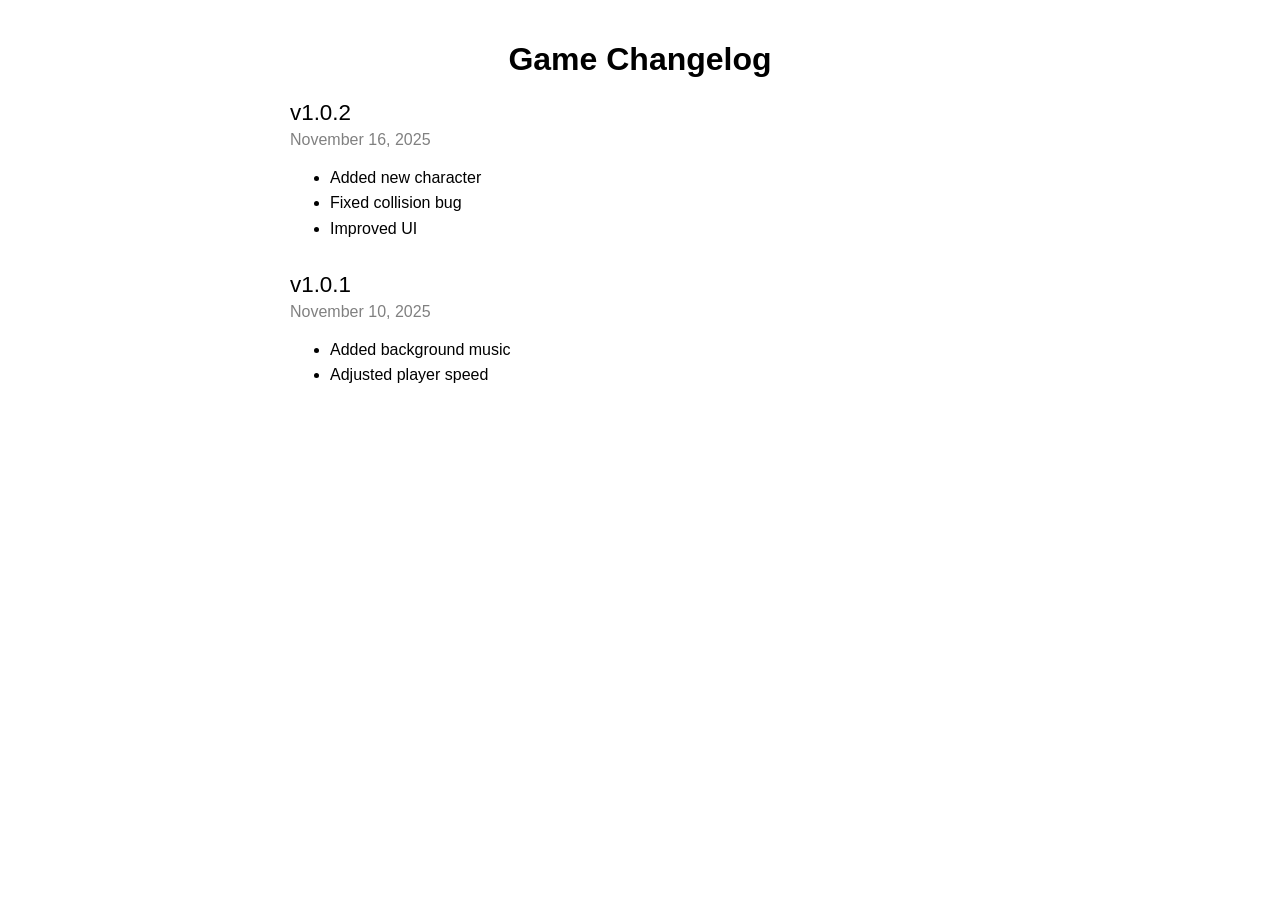
==== index.html @ 0b0f602c "Update and rename Log.html to index.html" ====
<!DOCTYPE html>
<html>
<head>
    <title>Game Changelog</title>
    <style>
        body {
            font-family: Arial, sans-serif;
            max-width: 700px;
            margin: auto;
            padding: 20px;
        }
        h1 {
            text-align: center;
        }
        .log {
            margin-bottom: 30px;
        }
        .version {
            font-size: 1.4em;
            margin-bottom: 5px;
        }
        .date {
            color: gray;
            margin-bottom: 10px;
        }
        ul {
            line-height: 1.6;
        }
    </style>
</head>
<body>
    <h1>Game Changelog</h1>

    <div class="log">
        <div class="version">v1.0.2</div>
        <div class="date">November 16, 2025</div>
        <ul>
            <li>Added new character</li>
            <li>Fixed collision bug</li>
            <li>Improved UI</li>
        </ul>
    </div>

    <div class="log">
        <div class="version">v1.0.1</div>
        <div class="date">November 10, 2025</div>
        <ul>
            <li>Added background music</li>
            <li>Adjusted player speed</li>
        </ul>
    </div>
</body>
</html>
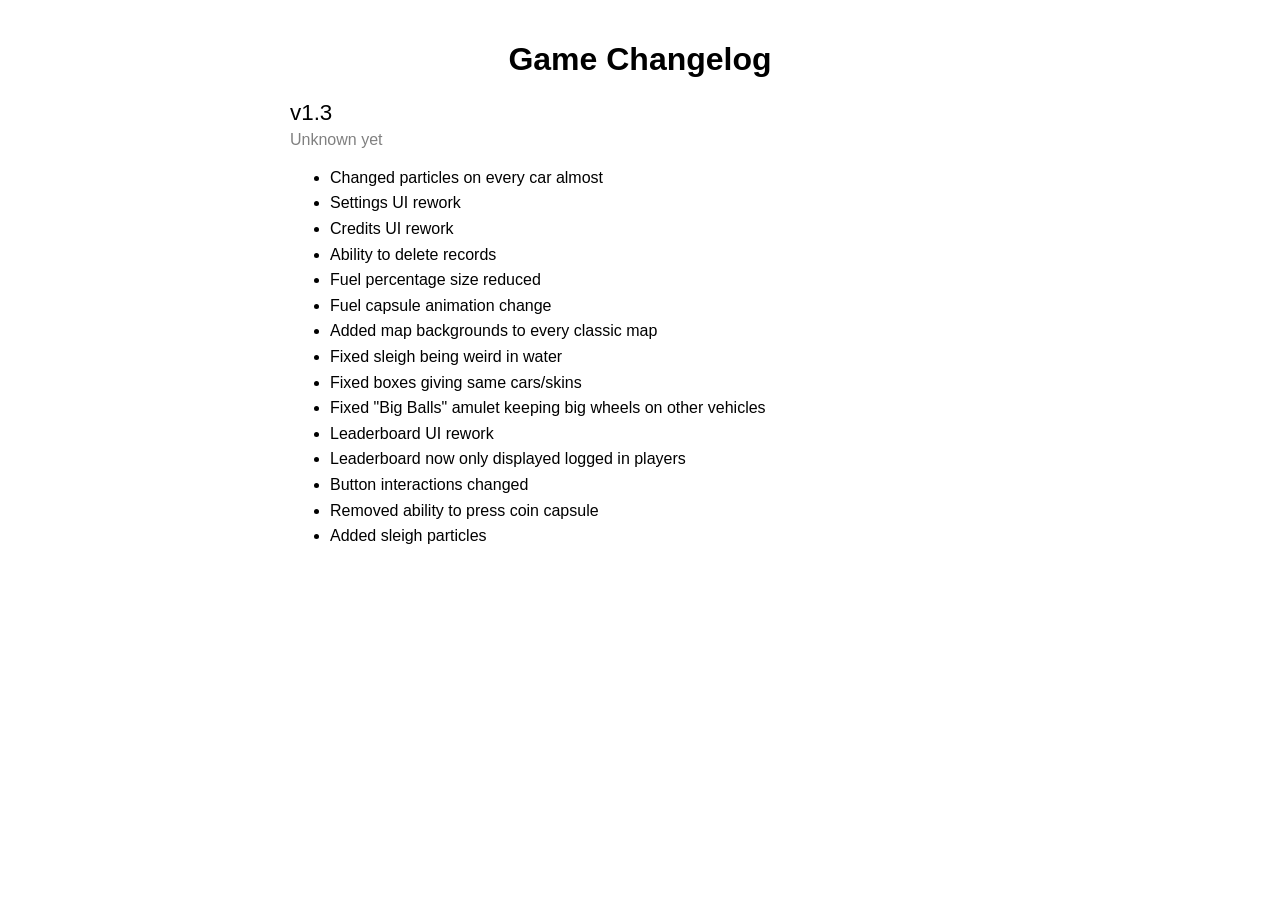
==== commit ef361bc2: "Add version 1.3 changelog details Updated changelog to include version 1.3 with new features and fix" ====
--- a/index.html
+++ b/index.html
@@ -32,23 +32,27 @@
     <h1>Game Changelog</h1>
 
     <div class="log">
-        <div class="version">v1.0.2</div>
-        <div class="date">November 16, 2025</div>
+        <div class="version">v1.3</div>
+        <div class="date">Unknown yet</div>
         <ul>
-            <li>Added new character</li>
-            <li>Fixed collision bug</li>
-            <li>Improved UI</li>
-        </ul>
-    </div>
-
-    <div class="log">
-        <div class="version">v1.0.1</div>
-        <div class="date">November 10, 2025</div>
-        <ul>
-            <li>Added background music</li>
-            <li>Adjusted player speed</li>
+            <li>Changed particles on every car almost</li>
+            <li>Settings UI rework</li>
+            <li>Credits UI rework</li>
+            <li>Ability to delete records</li>
+            <li>Fuel percentage size reduced</li>
+            <li>Fuel capsule animation change</li>
+            <li>Added map backgrounds to every classic map</li>
+            <li>Fixed sleigh being weird in water</li>
+            <li>Fixed boxes giving same cars/skins</li>
+            <li>Fixed "Big Balls" amulet keeping big wheels on other vehicles</li>
+            <li>Leaderboard UI rework</li>
+            <li>Leaderboard now only displayed logged in players</li>
+            <li>Button interactions changed</li>
+            <li>Removed ability to press coin capsule</li>
+            <li>Added sleigh particles</li>
         </ul>
     </div>
 </body>
 </html>
 
+
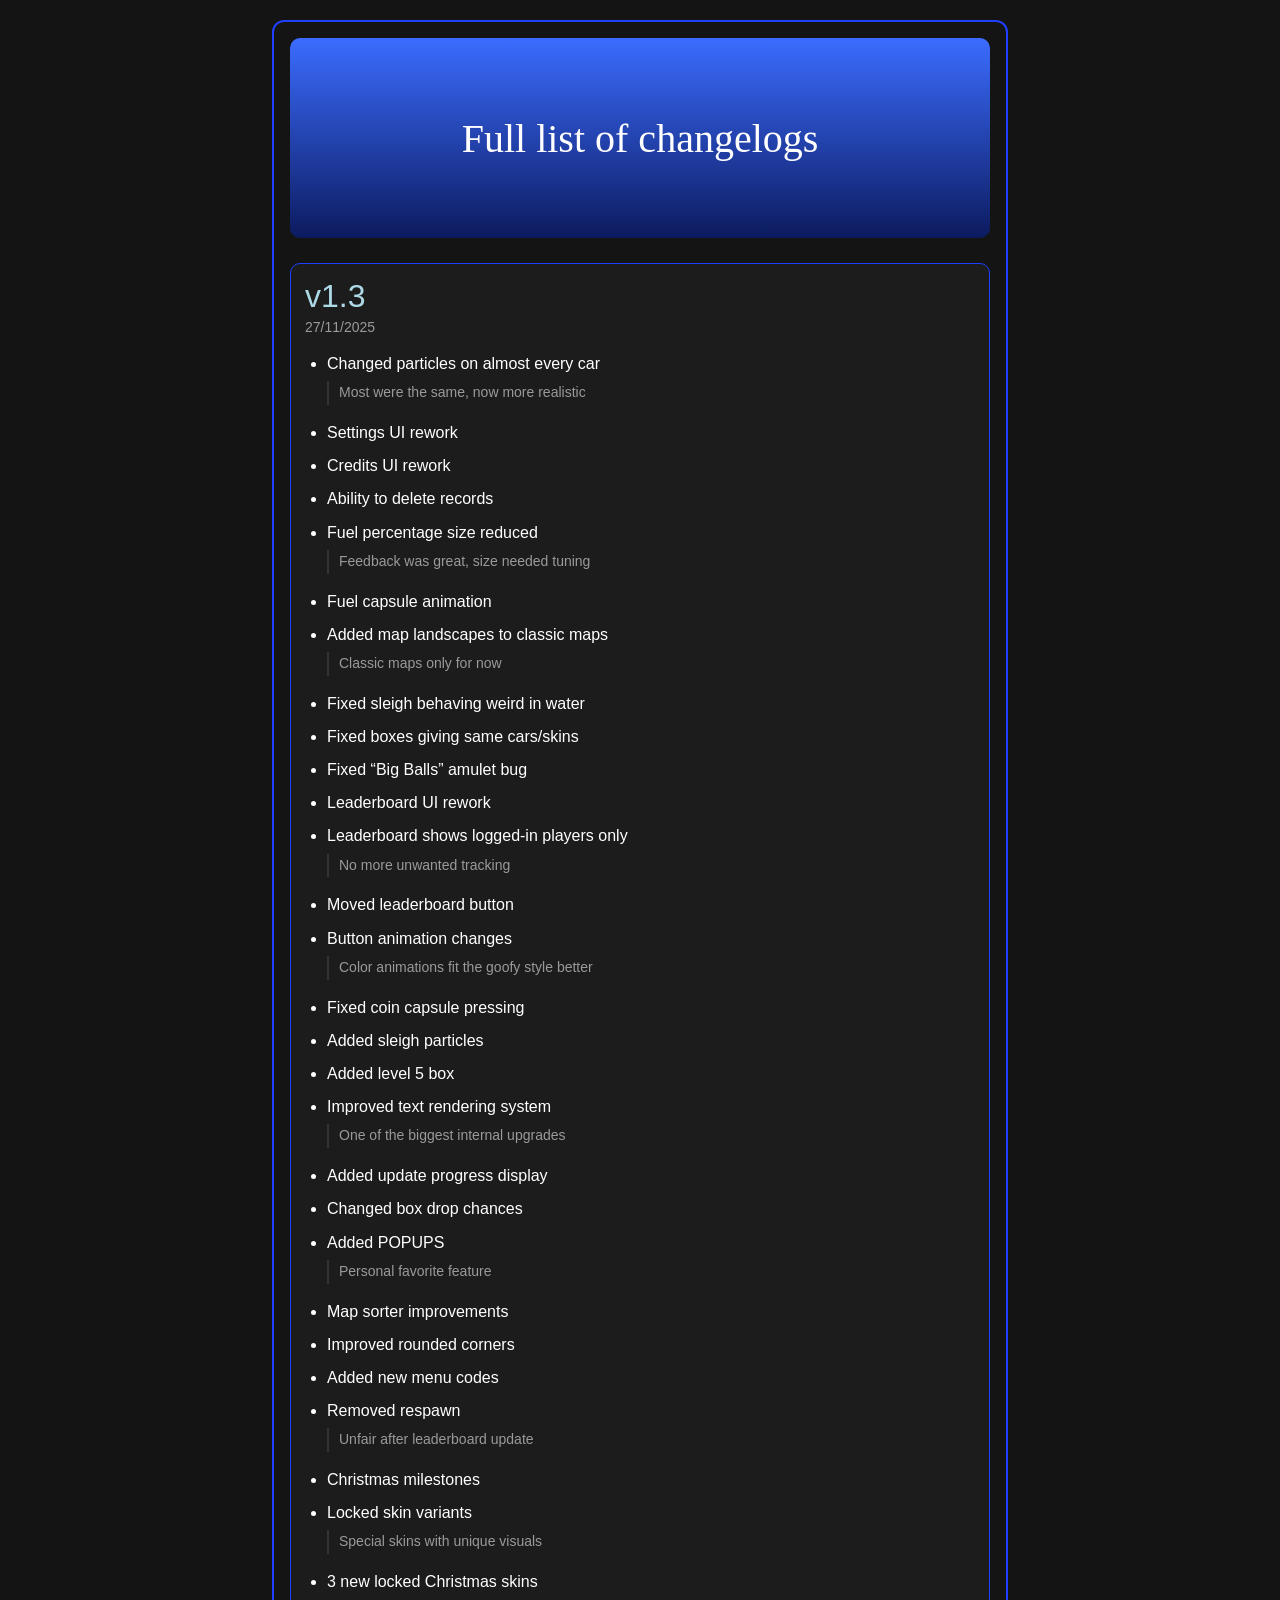
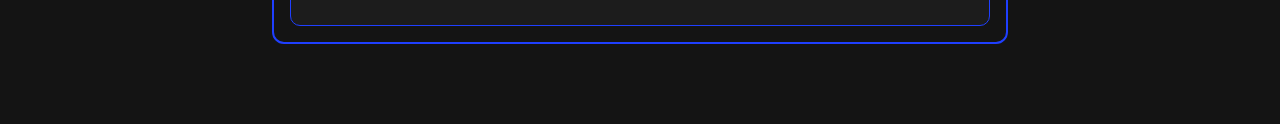
==== commit 81b70d36: "Revamp changelog and add new features Updated the changelog layout and styling, improved text render" ====
--- a/index.html
+++ b/index.html
@@ -1,58 +1,178 @@
 <!DOCTYPE html>
-<html>
+<html lang="en">
 <head>
-    <title>Game Changelog</title>
-    <style>
-        body {
-            font-family: Arial, sans-serif;
-            max-width: 700px;
-            margin: auto;
-            padding: 20px;
-        }
-        h1 {
-            text-align: center;
-        }
-        .log {
-            margin-bottom: 30px;
-        }
-        .version {
-            font-size: 1.4em;
-            margin-bottom: 5px;
-        }
-        .date {
-            color: gray;
-            margin-bottom: 10px;
-        }
-        ul {
-            line-height: 1.6;
-        }
-    </style>
+<meta charset="UTF-8">
+<meta name="viewport" content="width=device-width, initial-scale=1.0">
+
+<title>Changelog</title>
+
+<style>
+:root {
+  --blue: #2d6cff;
+  --dark: #141414;
+  --border: #1f3fff;
+  --text: #ffffff;
+  --muted: #9a9a9a;
+}
+
+/* PAGE */
+body {
+  background-color: var(--dark);
+  font-family: Helvetica, Arial, sans-serif;
+  margin: auto;
+  max-width: 700px;
+  padding: 16px;
+  margin-top: 20px;
+  margin-bottom: 80px;
+  border: 2px solid var(--border);
+  border-radius: 12px;
+  color: var(--text);
+}
+
+/* HEADER */
+#ChangeLog {
+  height: clamp(120px, 30vw, 200px);
+  background-image: linear-gradient(to bottom, #3b6cff, #0c1b5f);
+  display: flex;
+  justify-content: center;
+  align-items: center;
+  text-align: center;
+  font-family: 'Comic Sans MS', cursive;
+  font-size: clamp(24px, 6vw, 40px);
+  border-radius: 10px;
+}
+
+/* VERSION BLOCK */
+details {
+  margin-top: 25px;
+  border-radius: 10px;
+  background-color: #1c1c1c;
+  padding: 14px;
+}
+
+details[open] {
+  border: 1px solid var(--border);
+}
+
+summary {
+  cursor: pointer;
+  list-style: none;
+}
+
+summary::-webkit-details-marker {
+  display: none;
+}
+
+.version {
+  font-size: clamp(22px, 5vw, 32px);
+  color: lightblue;
+}
+
+.date {
+  font-size: 14px;
+  color: var(--muted);
+  margin-top: 4px;
+}
+
+/* LIST */
+ul {
+  margin-top: 15px;
+  padding-left: 22px;
+  line-height: 1.7;
+  font-size: clamp(14px, 4vw, 16px);
+}
+
+li {
+  margin-bottom: 6px;
+}
+
+/* COMMENT */
+.cm {
+  color: var(--muted);
+  font-size: clamp(13px, 3.5vw, 14px);
+  margin: -2px 0 14px 0;
+  padding-left: 10px;
+  border-left: 2px solid #333;
+}
+
+/* MOBILE TOUCH FRIENDLY */
+@media (max-width: 480px) {
+  body {
+    border-width: 1px;
+    padding: 14px;
+  }
+
+  details {
+    padding: 12px;
+  }
+}
+</style>
 </head>
+
 <body>
-    <h1>Game Changelog</h1>
 
-    <div class="log">
-        <div class="version">v1.3</div>
-        <div class="date">Unknown yet</div>
-        <ul>
-            <li>Changed particles on every car almost</li>
-            <li>Settings UI rework</li>
-            <li>Credits UI rework</li>
-            <li>Ability to delete records</li>
-            <li>Fuel percentage size reduced</li>
-            <li>Fuel capsule animation change</li>
-            <li>Added map backgrounds to every classic map</li>
-            <li>Fixed sleigh being weird in water</li>
-            <li>Fixed boxes giving same cars/skins</li>
-            <li>Fixed "Big Balls" amulet keeping big wheels on other vehicles</li>
-            <li>Leaderboard UI rework</li>
-            <li>Leaderboard now only displayed logged in players</li>
-            <li>Button interactions changed</li>
-            <li>Removed ability to press coin capsule</li>
-            <li>Added sleigh particles</li>
-        </ul>
-    </div>
+<div id="ChangeLog">Full list of changelogs</div>
+
+<details open>
+  <summary>
+    <div class="version">v1.3</div>
+    <div class="date">27/11/2025</div>
+  </summary>
+
+  <ul>
+    <li>Changed particles on almost every car</li>
+    <div class="cm">Most were the same, now more realistic</div>
+
+    <li>Settings UI rework</li>
+    <li>Credits UI rework</li>
+    <li>Ability to delete records</li>
+
+    <li>Fuel percentage size reduced</li>
+    <div class="cm">Feedback was great, size needed tuning</div>
+
+    <li>Fuel capsule animation</li>
+    <li>Added map landscapes to classic maps</li>
+    <div class="cm">Classic maps only for now</div>
+
+    <li>Fixed sleigh behaving weird in water</li>
+    <li>Fixed boxes giving same cars/skins</li>
+    <li>Fixed “Big Balls” amulet bug</li>
+
+    <li>Leaderboard UI rework</li>
+    <li>Leaderboard shows logged-in players only</li>
+    <div class="cm">No more unwanted tracking</div>
+
+    <li>Moved leaderboard button</li>
+    <li>Button animation changes</li>
+    <div class="cm">Color animations fit the goofy style better</div>
+
+    <li>Fixed coin capsule pressing</li>
+    <li>Added sleigh particles</li>
+    <li>Added level 5 box</li>
+
+    <li>Improved text rendering system</li>
+    <div class="cm">One of the biggest internal upgrades</div>
+
+    <li>Added update progress display</li>
+    <li>Changed box drop chances</li>
+
+    <li>Added POPUPS</li>
+    <div class="cm">Personal favorite feature</div>
+
+    <li>Map sorter improvements</li>
+    <li>Improved rounded corners</li>
+
+    <li>Added new menu codes</li>
+    <li>Removed respawn</li>
+    <div class="cm">Unfair after leaderboard update</div>
+
+    <li>Christmas milestones</li>
+    <li>Locked skin variants</li>
+    <div class="cm">Special skins with unique visuals</div>
+
+    <li>3 new locked Christmas skins</li>
+  </ul>
+</details>
+
 </body>
 </html>
-
-
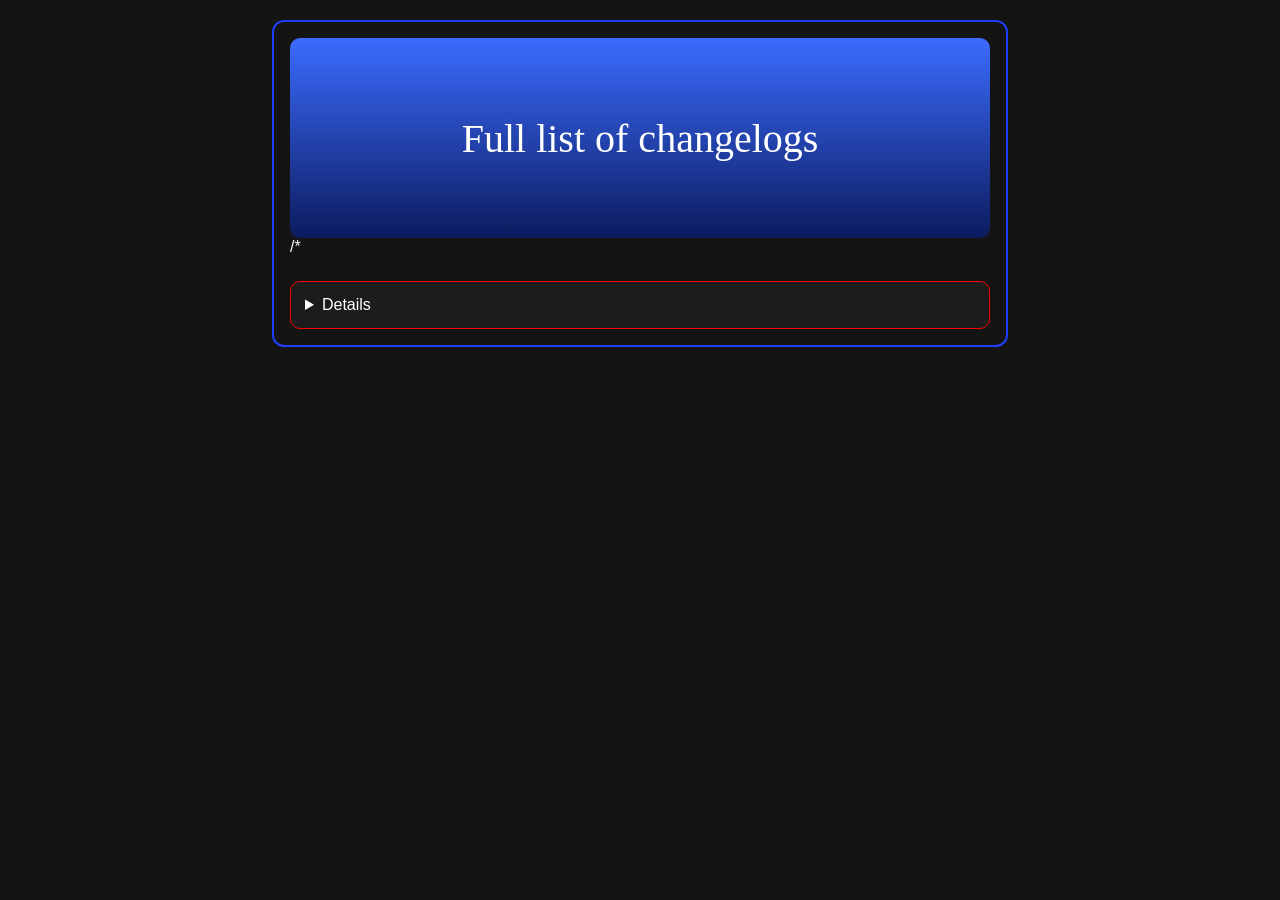
==== commit 64ef4d4f: "Fix HTML encoding issues in index.html" ====
--- a/index.html
+++ b/index.html
@@ -1,178 +1,77 @@
 <!DOCTYPE html>
-<html lang="en">
 <head>
-<meta charset="UTF-8">
-<meta name="viewport" content="width=device-width, initial-scale=1.0">
-
-<title>Changelog</title>
-
-<style>
-:root {
-  --blue: #2d6cff;
-  --dark: #141414;
-  --border: #1f3fff;
-  --text: #ffffff;
-  --muted: #9a9a9a;
-}
-
-/* PAGE */
-body {
-  background-color: var(--dark);
-  font-family: Helvetica, Arial, sans-serif;
-  margin: auto;
-  max-width: 700px;
-  padding: 16px;
-  margin-top: 20px;
-  margin-bottom: 80px;
-  border: 2px solid var(--border);
-  border-radius: 12px;
-  color: var(--text);
-}
-
-/* HEADER */
-#ChangeLog {
-  height: clamp(120px, 30vw, 200px);
-  background-image: linear-gradient(to bottom, #3b6cff, #0c1b5f);
-  display: flex;
-  justify-content: center;
-  align-items: center;
-  text-align: center;
-  font-family: 'Comic Sans MS', cursive;
-  font-size: clamp(24px, 6vw, 40px);
-  border-radius: 10px;
-}
-
-/* VERSION BLOCK */
-details {
-  margin-top: 25px;
-  border-radius: 10px;
-  background-color: #1c1c1c;
-  padding: 14px;
-}
-
-details[open] {
-  border: 1px solid var(--border);
-}
-
-summary {
-  cursor: pointer;
-  list-style: none;
-}
-
-summary::-webkit-details-marker {
-  display: none;
-}
-
-.version {
-  font-size: clamp(22px, 5vw, 32px);
-  color: lightblue;
-}
-
-.date {
-  font-size: 14px;
-  color: var(--muted);
-  margin-top: 4px;
-}
-
-/* LIST */
-ul {
-  margin-top: 15px;
-  padding-left: 22px;
-  line-height: 1.7;
-  font-size: clamp(14px, 4vw, 16px);
-}
-
-li {
-  margin-bottom: 6px;
-}
-
-/* COMMENT */
-.cm {
-  color: var(--muted);
-  font-size: clamp(13px, 3.5vw, 14px);
-  margin: -2px 0 14px 0;
-  padding-left: 10px;
-  border-left: 2px solid #333;
-}
-
-/* MOBILE TOUCH FRIENDLY */
-@media (max-width: 480px) {
-  body {
-    border-width: 1px;
-    padding: 14px;
-  }
-
-  details {
-    padding: 12px;
-  }
-}
-</style>
+  <meta charset="UTF-8">
+  <meta name="viewport" content="width=device-width, initial-scale=1.0">
+  <title>Goofy Climber Changelog</title>
+  <link rel="stylesheet" href="style.css">
 </head>
 
 <body>
+  <div id="ChangeLog">Full list of changelogs</div>
 
-<div id="ChangeLog">Full list of changelogs</div>
+  /* <details style="--border: #ff0000;"> */
+  <details open>
+    <summary>
+      <div class="version">v1.3</div>
+      <div class="date">27/11/2025</div>
+    </summary>
 
-<details open>
-  <summary>
-    <div class="version">v1.3</div>
-    <div class="date">27/11/2025</div>
-  </summary>
+    <ul>
+      <li>Changed particles on almost every car</li>
+      <div class="cm">Most were the same, now more realistic</div>
 
-  <ul>
-    <li>Changed particles on almost every car</li>
-    <div class="cm">Most were the same, now more realistic</div>
+      <li>Settings UI rework</li>
+      <li>Credits UI rework</li>
+      <li>Ability to delete records</li>
 
-    <li>Settings UI rework</li>
-    <li>Credits UI rework</li>
-    <li>Ability to delete records</li>
+      <li>Fuel percentage size reduced</li>
+      <div class="cm">Feedback was great, size needed tuning</div>
 
-    <li>Fuel percentage size reduced</li>
-    <div class="cm">Feedback was great, size needed tuning</div>
+      <li>Fuel capsule animation</li>
+      <li>Added map landscapes to classic maps</li>
+      <div class="cm">Classic maps only for now</div>
 
-    <li>Fuel capsule animation</li>
-    <li>Added map landscapes to classic maps</li>
-    <div class="cm">Classic maps only for now</div>
+      <li>Fixed sleigh behaving weird in water</li>
+      <li>Fixed boxes giving same cars/skins</li>
+      <li>Fixed “Big Balls” amulet bug</li>
 
-    <li>Fixed sleigh behaving weird in water</li>
-    <li>Fixed boxes giving same cars/skins</li>
-    <li>Fixed “Big Balls” amulet bug</li>
+      <li>Leaderboard UI rework</li>
+      <li>Leaderboard shows logged-in players only</li>
+      <div class="cm">No more unwanted tracking</div>
 
-    <li>Leaderboard UI rework</li>
-    <li>Leaderboard shows logged-in players only</li>
-    <div class="cm">No more unwanted tracking</div>
+      <li>Moved leaderboard button</li>
+      <li>Button animation changes</li>
+      <div class="cm">Color animations fit the goofy style better</div>
 
-    <li>Moved leaderboard button</li>
-    <li>Button animation changes</li>
-    <div class="cm">Color animations fit the goofy style better</div>
+      <li>Fixed coin capsule pressing</li>
+      <li>Added sleigh particles</li>
+      <li>Added level 5 box</li>
 
-    <li>Fixed coin capsule pressing</li>
-    <li>Added sleigh particles</li>
-    <li>Added level 5 box</li>
+      <li>Improved text rendering system</li>
+      <div class="cm">One of the biggest internal upgrades</div>
 
-    <li>Improved text rendering system</li>
-    <div class="cm">One of the biggest internal upgrades</div>
+      <li>Added update progress display</li>
+      <li>Changed box drop chances</li>
 
-    <li>Added update progress display</li>
-    <li>Changed box drop chances</li>
+      <li>Added POPUPS</li>
+      <div class="cm">Personal favorite feature</div>
 
-    <li>Added POPUPS</li>
-    <div class="cm">Personal favorite feature</div>
+      <li>Map sorter improvements</li>
+      <li>Improved rounded corners</li>
 
-    <li>Map sorter improvements</li>
-    <li>Improved rounded corners</li>
+      <li>Added new menu codes</li>
+      <li>Removed respawn</li>
+      <div class="cm">Unfair after leaderboard update</div>
 
-    <li>Added new menu codes</li>
-    <li>Removed respawn</li>
-    <div class="cm">Unfair after leaderboard update</div>
+      <li>Christmas milestones</li>
+      <li>Locked skin variants</li>
+      <div class="cm">Special skins with unique visuals</div>
 
-    <li>Christmas milestones</li>
-    <li>Locked skin variants</li>
-    <div class="cm">Special skins with unique visuals</div>
-
-    <li>3 new locked Christmas skins</li>
-  </ul>
-</details>
+      <li>3 new locked Christmas skins</li>
+    </ul>
+  </details>
 
 </body>
 </html>
+
+
--- a/style.css
+++ b/style.css
@@ -0,0 +1,100 @@
+:root {
+  --blue: #2d6cff;
+  --dark: #141414;
+  --border: #1f3fff;
+  --text: #ffffff;
+  --muted: #9a9a9a;
+}
+
+/* ---------- PAGE ---------- */
+body {
+  background-color: var(--dark);
+  font-family: Helvetica, Arial, sans-serif;
+  margin: auto;
+  max-width: 700px;
+  padding: 16px;
+  margin-top: 20px;
+  margin-bottom: 80px;
+  border: 2px solid var(--border);
+  border-radius: 12px;
+  color: var(--text);
+}
+
+/* ---------- HEADER ---------- */
+#ChangeLog {
+  height: clamp(120px, 30vw, 200px);
+  background-image: linear-gradient(to bottom, #3b6cff, #0c1b5f);
+  display: flex;
+  justify-content: center;
+  align-items: center;
+  text-align: center;
+  font-family: 'Comic Sans MS', cursive;
+  font-size: clamp(24px, 6vw, 40px);
+  border-radius: 10px;
+}
+
+/* ---------- VERSION BLOCK ---------- */
+details {
+  margin-top: 25px;
+  border-radius: 10px;
+  background-color: #1c1c1c;
+  border: 1px solid var(--border, #1f3fff);
+  padding: 14px;
+}
+
+details[open] {
+  border: 1px solid var(--border);
+}
+
+summary {
+  cursor: pointer;
+  list-style: none;
+}
+
+summary::-webkit-details-marker {
+  display: none;
+}
+
+.version {
+  font-size: clamp(22px, 5vw, 32px);
+  color: lightblue;
+}
+
+.date {
+  font-size: 14px;
+  color: var(--muted);
+  margin-top: 4px;
+}
+
+/* ---------- LIST ---------- */
+ul {
+  margin-top: 15px;
+  padding-left: 22px;
+  line-height: 1.7;
+  font-size: clamp(14px, 4vw, 16px);
+}
+
+li {
+  margin-bottom: 6px;
+}
+
+/* ---------- COMMENT ---------- */
+.cm {
+  color: var(--muted);
+  font-size: clamp(13px, 3.5vw, 14px);
+  margin: -2px 0 14px 0;
+  padding-left: 10px;
+  border-left: 2px solid #333;
+}
+
+/* ---------- MOBILE ---------- */
+@media (max-width: 480px) {
+  body {
+    border-width: 1px;
+    padding: 14px;
+  }
+
+  details {
+    padding: 12px;
+  }
+}
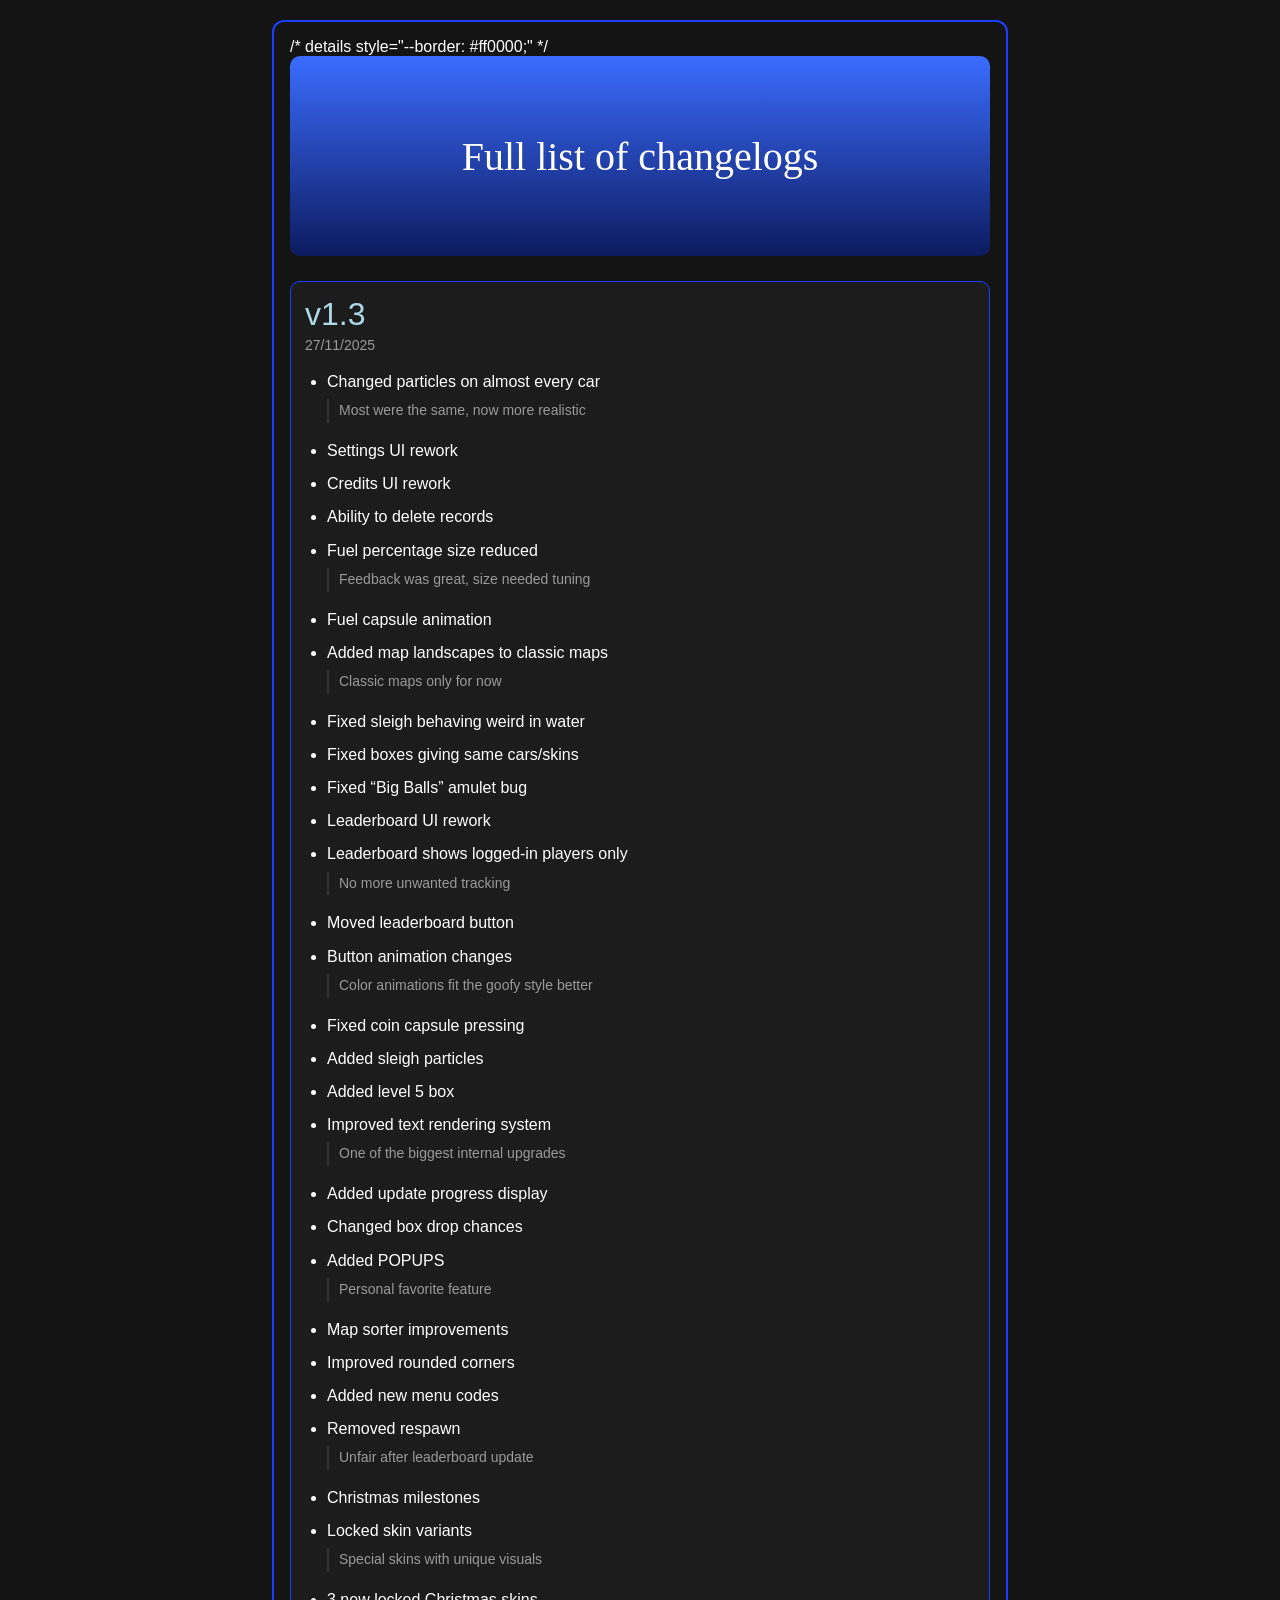
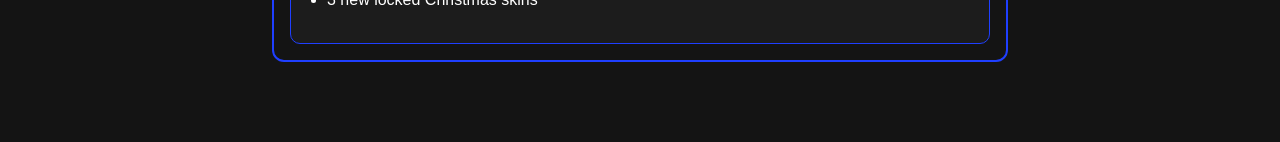
==== commit 841ac47c: "Fix HTML encoding and clean up changelog structure" ====
--- a/index.html
+++ b/index.html
@@ -6,10 +6,9 @@
   <link rel="stylesheet" href="style.css">
 </head>
 
+/* details style="--border: #ff0000;" */
 <body>
   <div id="ChangeLog">Full list of changelogs</div>
-
-  /* <details style="--border: #ff0000;"> */
   <details open>
     <summary>
       <div class="version">v1.3</div>
@@ -75,3 +74,4 @@
 </html>
 
 
+
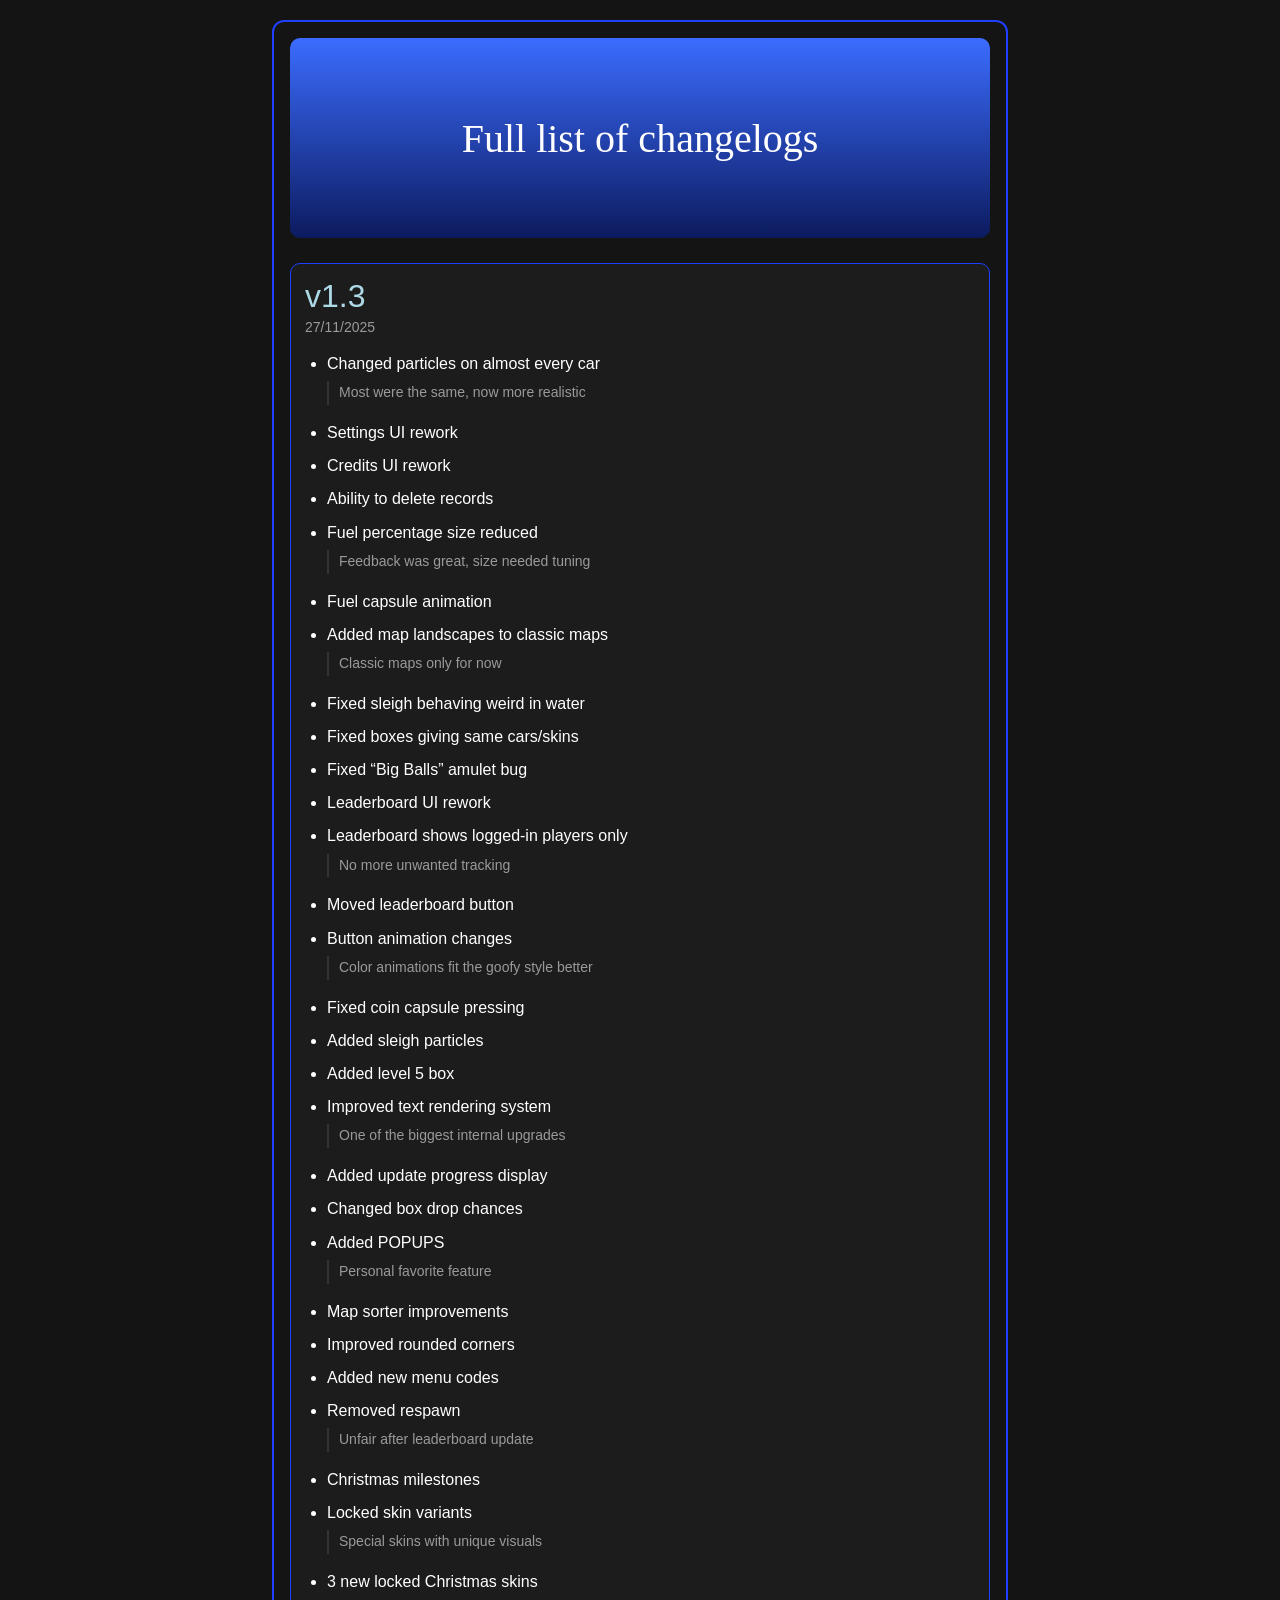
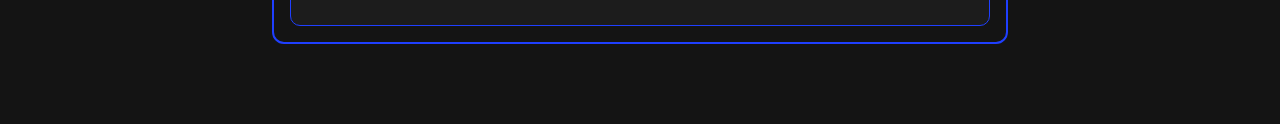
==== commit 41ea2a54: "Fix HTML encoding issues in index.html" ====
--- a/index.html
+++ b/index.html
@@ -6,7 +6,6 @@
   <link rel="stylesheet" href="style.css">
 </head>
 
-/* details style="--border: #ff0000;" */
 <body>
   <div id="ChangeLog">Full list of changelogs</div>
   <details open>
@@ -75,3 +74,4 @@
 
 
 
+
